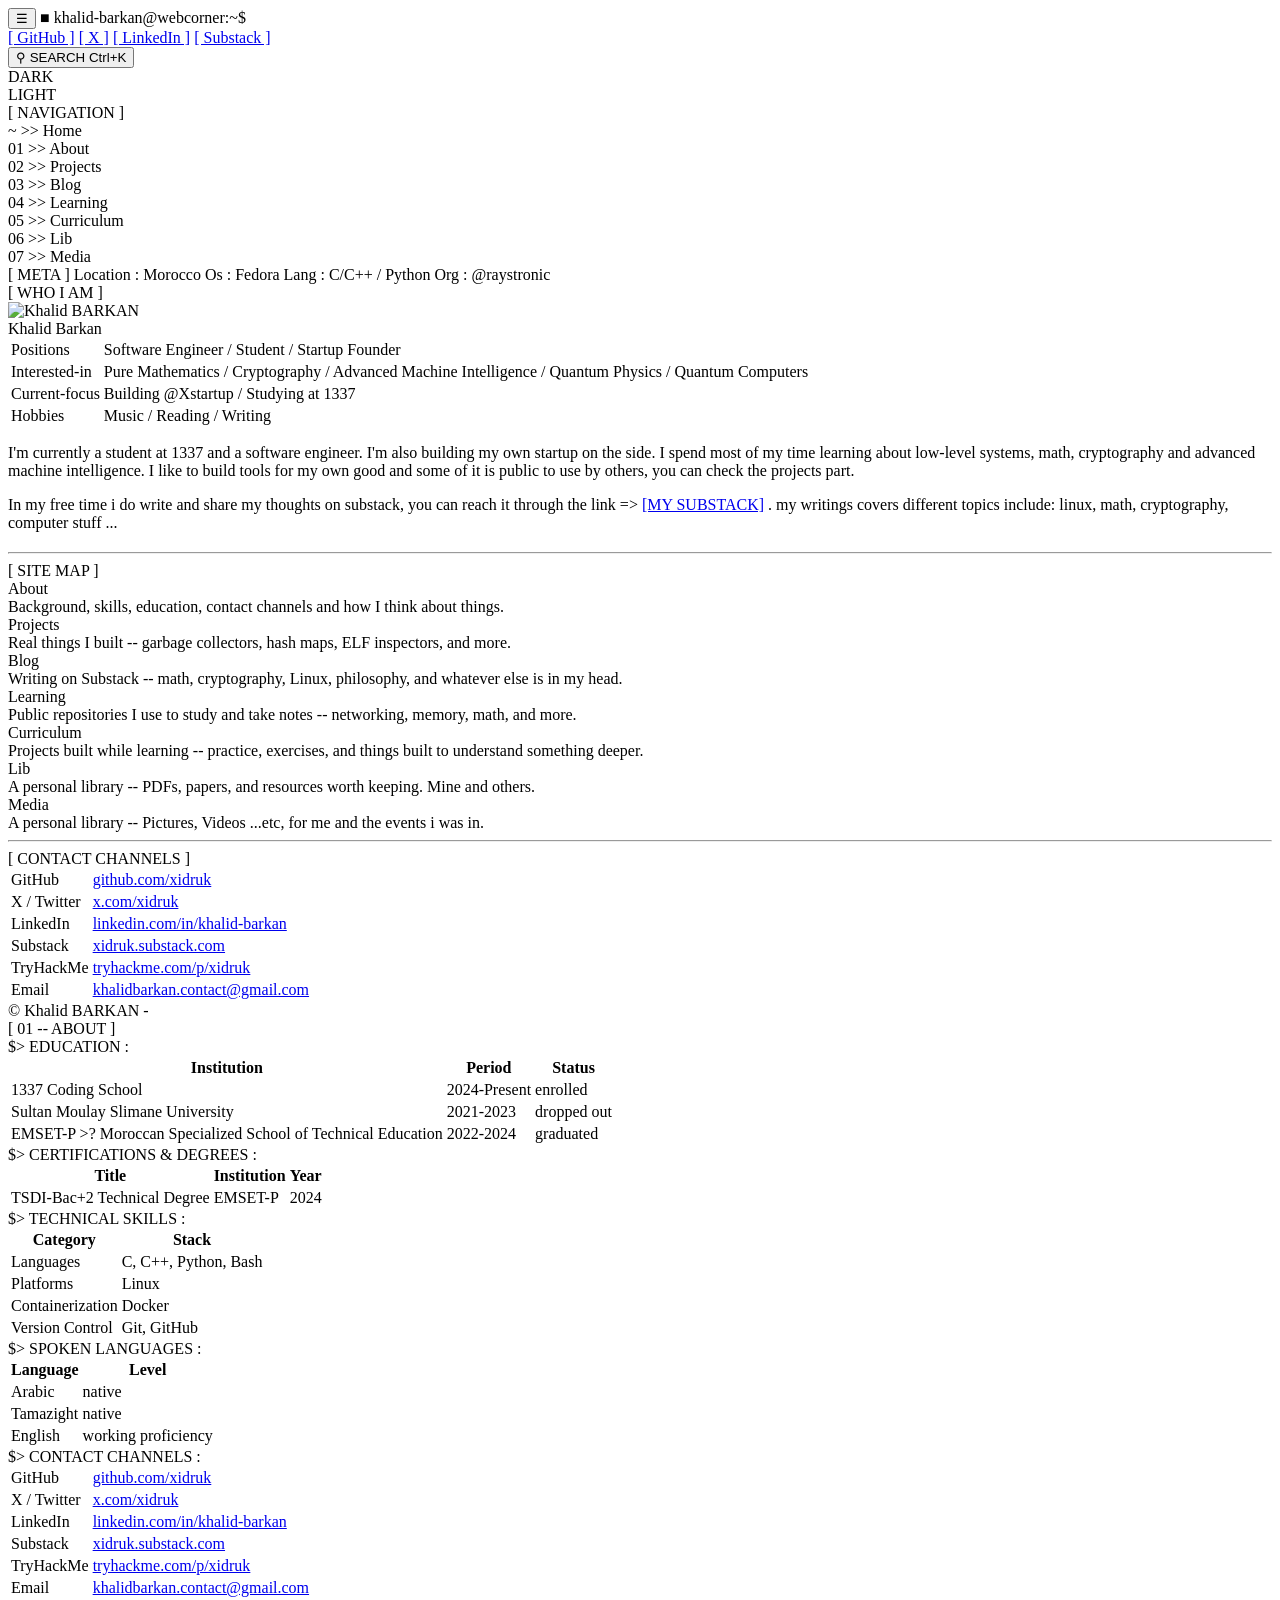
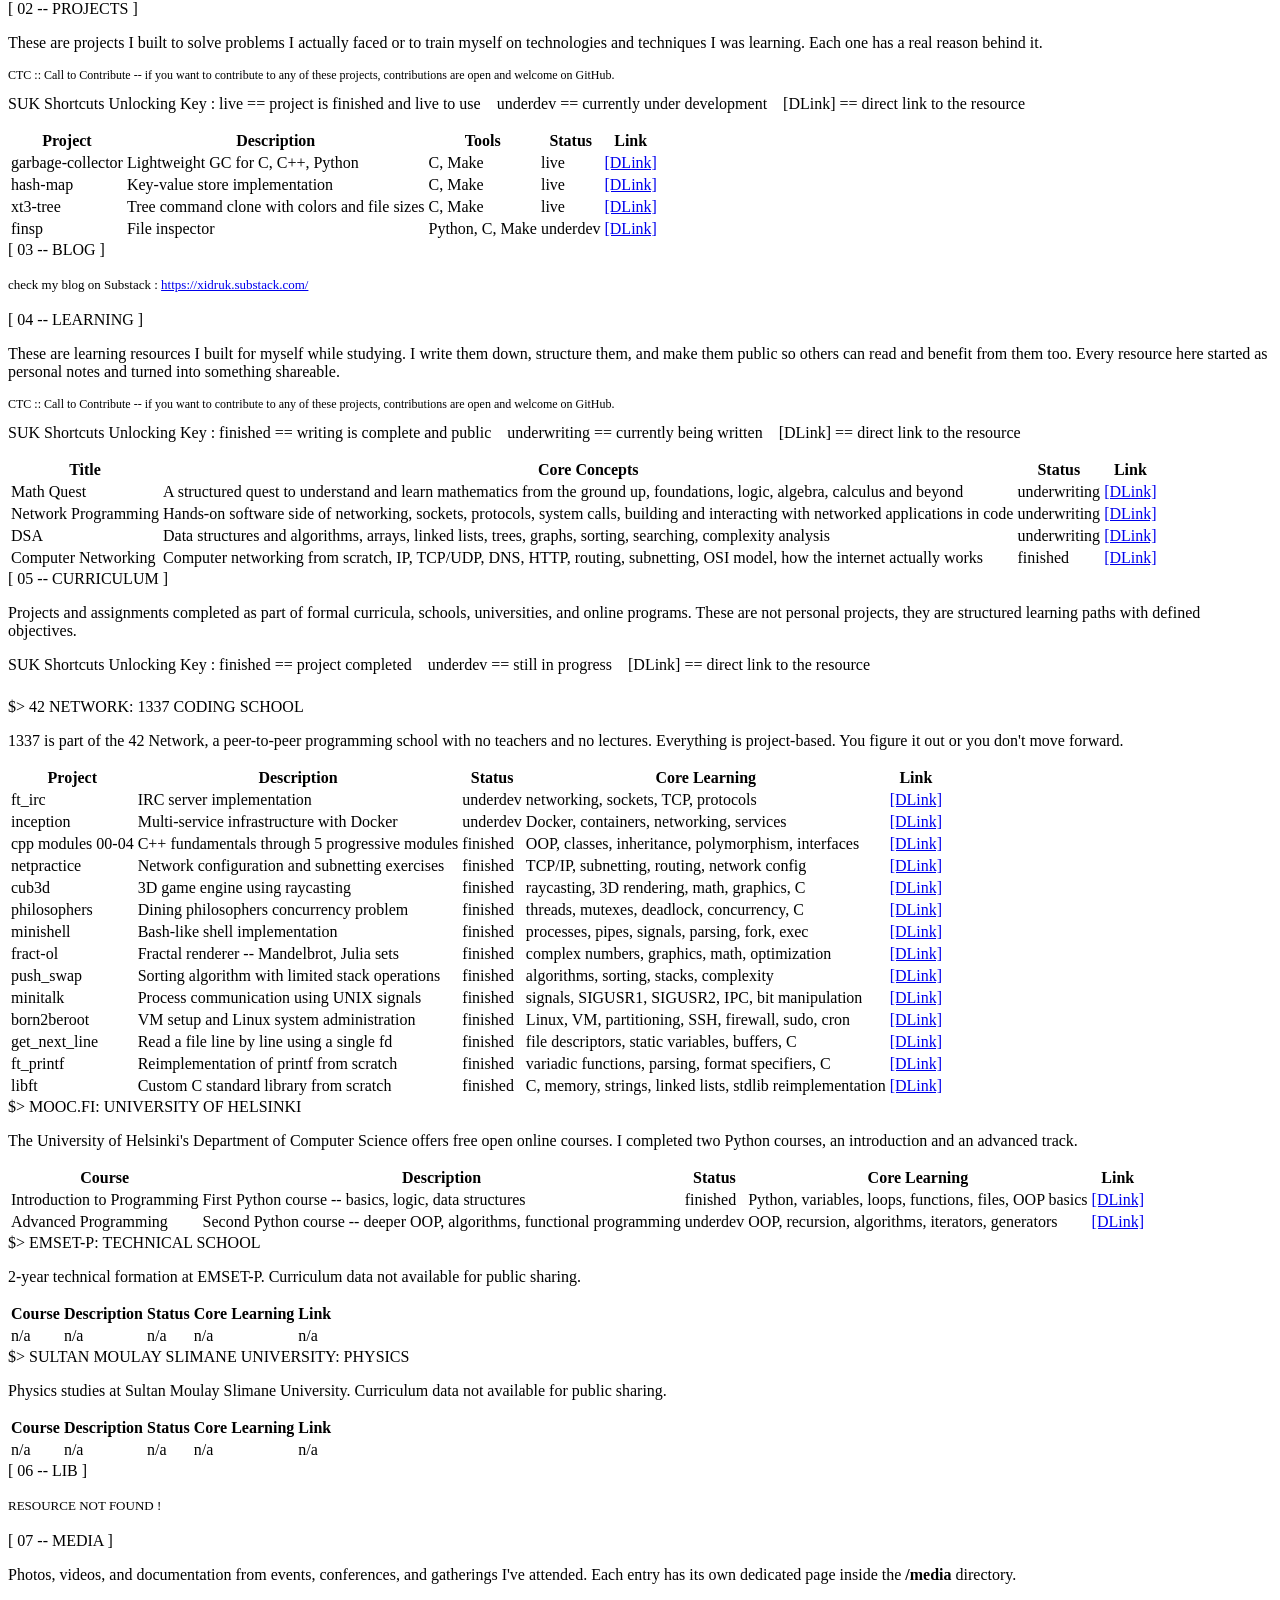
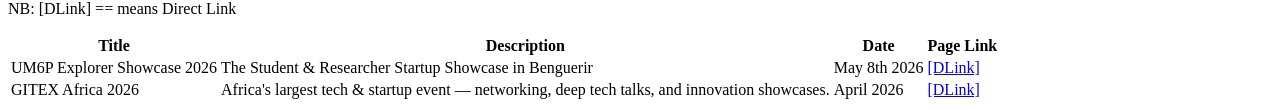
==== index.html @ edad527f "add new entry to the portfolio media section" ====
<!DOCTYPE html>
<html>
<head>
  <meta charset="UTF-8">
  <meta name="viewport" content="width=device-width, initial-scale=1.0">
  <title>Khalid BARKAN</title>
  <link rel="stylesheet" href="front_logic/styles.css">
</head>
<body>

  <div id="topbar">
    <div id="topbar-left">
      <button id="sidebar-toggle" aria-label="Toggle navigation">&#9776;</button>
      <span>&#9632;</span>
      khalid-barkan@webcorner:~$
    </div>
    <div id="topbar-right">
      <div id="social-links">
        <a href="https://github.com/xidruk" target="_blank">[ GitHub ]</a>
        <a href="https://x.com/xidruk" target="_blank">[ X ]</a>
        <a href="https://www.linkedin.com/in/khalid-barkan-36a628365/" target="_blank">[ LinkedIn ]</a>
        <a href="https://xidruk.substack.com/" target="_blank">[ Substack ]</a>
      </div>
      <button id="search-trigger" title="Search (Ctrl+K)">
        &#9906; SEARCH <span class="search-kbd">Ctrl+K</span>
      </button>
      <div class="theme-switch-wrap" title="Toggle light / dark" id="theme-switch-track">
        <span class="switch-label-dark">DARK</span>
        <div class="switch-track">
          <div class="switch-knob"></div>
        </div>
        <span class="switch-label-light">LIGHT</span>
      </div>
    </div>
  </div>

  <div id="layout">

    <div id="sidebar">
      <div id="sidebar-title">[ NAVIGATION ]</div>
      <div class="toc-item-wrap">
        <a class="toc-nav-link toc-home-link" data-page="home">~ &gt;&gt; Home</a>
      </div>
      <div class="toc-item-wrap">
        <a class="toc-nav-link" data-page="about">01 &gt;&gt; About</a>
      </div>
      <div class="toc-item-wrap">
        <a class="toc-nav-link" data-page="projects">02 &gt;&gt; Projects</a>
      </div>
      <div class="toc-item-wrap">
        <a class="toc-nav-link" data-page="blog">03 &gt;&gt; Blog</a>
      </div>
      <div class="toc-item-wrap">
        <a class="toc-nav-link" data-page="learning">04 &gt;&gt; Learning</a>
      </div>
      <div class="toc-item-wrap">
        <a class="toc-nav-link" data-page="curriculum">05 &gt;&gt; Curriculum</a>
      </div>
      <div class="toc-item-wrap">
        <a class="toc-nav-link" data-page="lib">06 &gt;&gt; Lib</a>
      </div>
      <div class="toc-item-wrap">
        <a class="toc-nav-link" data-page="media">07 &gt;&gt; Media</a>
      </div>
      <span class="toc-status">[ META ]</span>
      <span class="toc-meta-item">Location : Morocco</span>
      <span class="toc-meta-item">Os : Fedora</span>
      <span class="toc-meta-item">Lang : C/C++ / Python</span>
      <span class="toc-meta-item">Org : @raystronic</span>
    </div>

    <div id="main">

      <div class="page hidden" id="page-home">

        <div class="section-label">[ WHO I AM ]</div>
        <div class="home-bio-row">
          <div class="home-pic-wrap">
            <img src="front_logic/my_pic.png" alt="Khalid BARKAN">
          </div>
          <div class="home-identity">
            <div class="home-identity-name">Khalid Barkan</div>
            <table class="identity-table">
              <tr>
                <td>Positions</td>
                <td>Software Engineer / Student / Startup Founder</td>
              </tr>
              <tr>
                <td>Interested-in</td>
                <td>Pure Mathematics / Cryptography / Advanced Machine Intelligence / Quantum Physics / Quantum Computers</td>
              </tr>
              <tr>
                <td>Current-focus</td>
                <td>Building @Xstartup / Studying at 1337</td>
              </tr>
              <tr>
                <td>Hobbies</td>
                <td>Music / Reading / Writing</td>
              </tr>
            </table>
          </div>
        </div>

        <div class="home-bio-text" style="margin-bottom: 20px;">
          <p>
          I'm currently a student at 1337 and a software engineer. I'm also building my own startup on the side. 
          I spend most of my time learning about low-level systems, math, cryptography and advanced machine intelligence. 
          I like to build tools for my own good and some of it is public to use by others, you can check the projects part.
          </p>
          <p style="margin-top: 14px;">
            In my free time i do write and share my thoughts on substack, you can reach it through the link => 
            <a href="https://xidruk.substack.com/" target="_blank">[MY SUBSTACK]</a>
            . my writings covers different topics include: linux, math, cryptography, computer stuff ...
          </p>
        </div>

        <hr>

        <div class="section-label">[ SITE MAP ]</div>
        <div class="home-nav-grid">
          <div class="home-nav-card" data-page="about">
            <div class="home-nav-card-title">About</div>
            <div class="home-nav-card-desc">Background, skills, education, contact channels and how I think about things.</div>
          </div>
          <div class="home-nav-card" data-page="projects">
            <div class="home-nav-card-title">Projects</div>
            <div class="home-nav-card-desc">Real things I built -- garbage collectors, hash maps, ELF inspectors, and more.</div>
          </div>
          <div class="home-nav-card" data-page="blog">
            <div class="home-nav-card-title">Blog</div>
            <div class="home-nav-card-desc">Writing on Substack -- math, cryptography, Linux, philosophy, and whatever else is in my head.</div>
          </div>
          <div class="home-nav-card" data-page="learning">
            <div class="home-nav-card-title">Learning</div>
            <div class="home-nav-card-desc">Public repositories I use to study and take notes -- networking, memory, math, and more.</div>
          </div>
          <div class="home-nav-card" data-page="curriculum">
            <div class="home-nav-card-title">Curriculum</div>
            <div class="home-nav-card-desc">Projects built while learning -- practice, exercises, and things built to understand something deeper.</div>
          </div>
          <div class="home-nav-card" data-page="lib">
            <div class="home-nav-card-title">Lib</div>
            <div class="home-nav-card-desc">A personal library -- PDFs, papers, and resources worth keeping. Mine and others.</div>
          </div>
          <div class="home-nav-card" data-page="media">
            <div class="home-nav-card-title">Media</div>
            <div class="home-nav-card-desc">A personal library -- Pictures, Videos ...etc, for me and the events i was in.</div>
          </div>
        </div>

        <hr>

        <div class="section-label">[ CONTACT CHANNELS ]</div>
        <table class="contact-table">
          <tr>
            <td>GitHub</td>
            <td><a href="https://github.com/xidruk" target="_blank">github.com/xidruk</a></td>
          </tr>
          <tr>
            <td>X / Twitter</td>
            <td><a href="https://x.com/xidruk" target="_blank">x.com/xidruk</a></td>
          </tr>
          <tr>
            <td>LinkedIn</td>
            <td><a href="https://www.linkedin.com/in/khalid-barkan-36a628365/" target="_blank">linkedin.com/in/khalid-barkan</a></td>
          </tr>
          <tr>
            <td>Substack</td>
            <td><a href="https://xidruk.substack.com/" target="_blank">xidruk.substack.com</a></td>
          </tr>
          <tr>
            <td>TryHackMe</td>
            <td><a href="https://tryhackme.com/p/xidruk" target="_blank">tryhackme.com/p/xidruk</a></td>
          </tr>
          <tr>
            <td>Email</td>
            <td><a href="mailto:khalidbarkan.contact@gmail.com">khalidbarkan.contact@gmail.com</a></td>
          </tr>
        </table>

        <div id="footer">
            &copy; Khalid BARKAN - <span id="footer-year"></span>
        </div>

      </div>

      <div class="page hidden" id="page-about">

        <div class="section-label">[ 01 -- ABOUT ]</div>

        <div class="section-label-sub">$> EDUCATION :</div>
        <table class="data-table">
          <thead>
            <tr>
              <th>Institution</th>
              <th>Period</th>
              <th>Status</th>
            </tr>
          </thead>
          <tbody>
            <tr>
              <td>1337 Coding School</td>
              <td>2024-Present</td>
              <td class="status-active">enrolled</td>
            </tr>
            <tr>
              <td>Sultan Moulay Slimane University</td>
              <td>2021-2023</td>
              <td class="status-drop">dropped out</td>
            </tr>
            <tr>
              <td>EMSET-P >? Moroccan Specialized School of Technical Education</td>
              <td>2022-2024</td>
              <td class="status-done">graduated</td>
            </tr>
          </tbody>
        </table>

        <div class="section-label-sub">$> CERTIFICATIONS & DEGREES : </div>
        <table class="data-table">
          <thead>
            <tr>
              <th>Title</th>
              <th>Institution</th>
              <th>Year</th>
            </tr>
          </thead>
          <tbody>
            <tr>
              <td>TSDI-Bac+2 Technical Degree</td>
              <td>EMSET-P</td>
              <td>2024</td>
            </tr>
          </tbody>
        </table>

        <div class="section-label-sub">$> TECHNICAL SKILLS :</div>
        <table class="data-table">
          <thead>
            <tr>
              <th>Category</th>
              <th>Stack</th>
            </tr>
          </thead>
          <tbody>
            <tr>
              <td>Languages</td>
              <td>C, C++, Python, Bash</td>
            </tr>
            <tr>
              <td>Platforms</td>
              <td>Linux</td>
            </tr>
            <tr>
              <td>Containerization</td>
              <td>Docker</td>
            </tr>
            <tr>
              <td>Version Control</td>
              <td>Git, GitHub</td>
            </tr>
          </tbody>
        </table>

        <div class="section-label-sub">$> SPOKEN LANGUAGES :</div>
        <table class="data-table">
          <thead>
            <tr>
              <th>Language</th>
              <th>Level</th>
            </tr>
          </thead>
          <tbody>
            <tr>
              <td>Arabic</td>
              <td>native</td>
            </tr>
            <tr>
              <td>Tamazight</td>
              <td>native</td>
            </tr>
            <tr>
              <td>English</td>
              <td>working proficiency</td>
            </tr>
          </tbody>
        </table>

        <div class="section-label-sub">$> CONTACT CHANNELS :</div>
        <table class="contact-table">
          <tr>
            <td>GitHub</td>
            <td><a href="https://github.com/xidruk" target="_blank">github.com/xidruk</a></td>
          </tr>
          <tr>
            <td>X / Twitter</td>
            <td><a href="https://x.com/xidruk" target="_blank">x.com/xidruk</a></td>
          </tr>
          <tr>
            <td>LinkedIn</td>
            <td><a href="https://www.linkedin.com/in/khalid-barkan-36a628365/" target="_blank">linkedin.com/in/khalid-barkan</a></td>
          </tr>
          <tr>
            <td>Substack</td>
            <td><a href="https://xidruk.substack.com/" target="_blank">xidruk.substack.com</a></td>
          </tr>
          <tr>
            <td>TryHackMe</td>
            <td><a href="https://tryhackme.com/p/xidruk" target="_blank">tryhackme.com/p/xidruk</a></td>
          </tr>
          <tr>
            <td>Email</td>
            <td><a href="mailto:khalidbarkan.contact@gmail.com">khalidbarkan.contact@gmail.com</a></td>
          </tr>
        </table>

      </div>

      <div class="page hidden" id="page-projects">

        <div class="section-label">[ 02 -- PROJECTS ]</div>

        <div class="home-bio-text" style="margin-bottom: 16px;">
          <p>
            These are projects I built to solve problems I actually faced or to train myself
            on technologies and techniques I was learning. Each one has a real reason behind it.
          </p>
          <p style="margin-top: 10px; color: var(--text-faint); font-size: 12px;">
            CTC :: Call to Contribute -- if you want to contribute to any of these projects,
            contributions are open and welcome on GitHub.
          </p>
          <div class="suk-note">
            <span class="suk-label">SUK</span>
            <span>Shortcuts Unlocking Key :
              <span class="status-live">live</span> == project is finished and live to use &nbsp;&nbsp;
              <span class="status-underdev">underdev</span> == currently under development &nbsp;&nbsp;
              <span class="dlink">[DLink]</span> == direct link to the resource
            </span>
          </div>
        </div>

        <table class="data-table">
          <thead>
            <tr>
              <th>Project</th>
              <th>Description</th>
              <th>Tools</th>
              <th>Status</th>
              <th>Link</th>
            </tr>
          </thead>
          <tbody>
            <tr>
              <td>garbage-collector</td>
              <td>Lightweight GC for C, C++, Python</td>
              <td>C, Make</td>
              <td><span class="status-live">live</span></td>
              <td><a href="#" target="_blank" class="dlink">[DLink]</a></td>
            </tr>
            <tr>
              <td>hash-map</td>
              <td>Key-value store implementation</td>
              <td>C, Make</td>
              <td><span class="status-live">live</span></td>
              <td><a href="#" target="_blank" class="dlink">[DLink]</a></td>
            </tr>
            <tr>
              <td>xt3-tree</td>
              <td>Tree command clone with colors and file sizes</td>
              <td>C, Make</td>
              <td><span class="status-live">live</span></td>
              <td><a href="#" target="_blank" class="dlink">[DLink]</a></td>
            </tr>
            <tr>
              <td>finsp</td>
              <td>File inspector</td>
              <td>Python, C, Make</td>
              <td><span class="status-underdev">underdev</span></td>
              <td><a href="#" target="_blank" class="dlink">[DLink]</a></td>
            </tr>
          </tbody>
        </table>

      </div>

      <div class="page hidden" id="page-blog">
        <div class="section-label">[ 03 -- BLOG ]</div>
        <p style="color: var(--text-muted); font-size: 13px; line-height: 2;">check my blog on Substack : <a href="https://xidruk.substack.com/" target="_blank" >https://xidruk.substack.com/</a></p>
      </div>

      <div class="page hidden" id="page-learning">

        <div class="section-label">[ 04 -- LEARNING ]</div>

        <div class="home-bio-text" style="margin-bottom: 16px;">
          <p>
            These are learning resources I built for myself while studying. I write them down,
            structure them, and make them public so others can read and benefit from them too.
            Every resource here started as personal notes and turned into something shareable.
          </p>
          <p style="margin-top: 10px; color: var(--text-faint); font-size: 12px;">
            CTC :: Call to Contribute -- if you want to contribute to any of these projects,
            contributions are open and welcome on GitHub.
          </p>
          <div class="suk-note">
            <span class="suk-label">SUK</span>
            <span>Shortcuts Unlocking Key :
              <span class="status-live">finished</span> == writing is complete and public &nbsp;&nbsp;
              <span class="status-underdev">underwriting</span> == currently being written &nbsp;&nbsp;
              <span class="dlink">[DLink]</span> == direct link to the resource
            </span>
          </div>
        </div>

        <table class="data-table">
          <thead>
            <tr>
              <th>Title</th>
              <th>Core Concepts</th>
              <th>Status</th>
              <th>Link</th>
            </tr>
          </thead>
          <tbody>
            <tr>
              <td>Math Quest</td>
              <td>A structured quest to understand and learn mathematics from the ground up, foundations, logic, algebra, calculus and beyond</td>
              <td><span class="status-underdev">underwriting</span></td>
              <td><a href="https://github.com/xidruk/" target="_blank" class="dlink">[DLink]</a></td>
            </tr>
            <tr>
              <td>Network Programming</td>
              <td>Hands-on software side of networking, sockets, protocols, system calls, building and interacting with networked applications in code</td>
              <td><span class="status-underdev">underwriting</span></td>
              <td><a href="https://github.com/xidruk/" target="_blank" class="dlink">[DLink]</a></td>
            </tr>
            <tr>
              <td>DSA</td>
              <td>Data structures and algorithms, arrays, linked lists, trees, graphs, sorting, searching, complexity analysis</td>
              <td><span class="status-underdev">underwriting</span></td>
              <td><a href="https://github.com/xidruk/" target="_blank" class="dlink">[DLink]</a></td>
            </tr>
            <tr>
              <td>Computer Networking</td>
              <td>Computer networking from scratch, IP, TCP/UDP, DNS, HTTP, routing, subnetting, OSI model, how the internet actually works</td>
              <td><span class="status-live">finished</span></td>
              <td><a href="https://github.com/xidruk/computer-networking" target="_blank" class="dlink">[DLink]</a></td>
            </tr>
          </tbody>
        </table>

      </div>

      <div class="page hidden" id="page-curriculum">

        <div class="section-label">[ 05 -- CURRICULUM ]</div>

      <div class="home-bio-text" style="margin-bottom: 24px;">
        <p>
          Projects and assignments completed as part of formal curricula, schools, universities, and online programs.
          These are not personal projects, they are structured learning paths with defined objectives.
        </p>
        <div class="suk-note">
          <span class="suk-label">SUK</span>
          <span>Shortcuts Unlocking Key :
            <span class="status-live">finished</span> == project completed &nbsp;&nbsp;
            <span class="status-underdev">underdev</span> == still in progress &nbsp;&nbsp;
            <span class="dlink">[DLink]</span> == direct link to the resource
          </span>
        </div>
      </div>

        <div class="section-label-sub">$> 42 NETWORK: 1337 CODING SCHOOL </div>
        <div class="home-bio-text" style="margin-bottom: 12px;">
          <p>
            1337 is part of the 42 Network, a peer-to-peer programming school with no teachers and no lectures.
            Everything is project-based. You figure it out or you don't move forward.
          </p>
        </div>
        <table class="data-table">
          <thead>
            <tr>
              <th>Project</th>
              <th>Description</th>
              <th>Status</th>
              <th>Core Learning</th>
              <th>Link</th>
            </tr>
          </thead>
          <tbody>
            <tr>
              <td>ft_irc</td>
              <td>IRC server implementation</td>
              <td><span class="status-underdev">underdev</span></td>
              <td>networking, sockets, TCP, protocols</td>
              <td><a href="https://github.com/xidruk/" target="_blank">[DLink]</a></td>
            </tr>
            <tr>
              <td>inception</td>
              <td>Multi-service infrastructure with Docker</td>
              <td><span class="status-underdev">underdev</span></td>
              <td>Docker, containers, networking, services</td>
              <td><a href="https://github.com/xidruk/" target="_blank">[DLink]</a></td>
            </tr>
            <tr>
              <td>cpp modules 00-04</td>
              <td>C++ fundamentals through 5 progressive modules</td>
              <td><span class="status-live">finished</span></td>
              <td>OOP, classes, inheritance, polymorphism, interfaces</td>
              <td><a href="https://github.com/xidruk/" target="_blank">[DLink]</a></td>
            </tr>
            <tr>
              <td>netpractice</td>
              <td>Network configuration and subnetting exercises</td>
              <td><span class="status-live">finished</span></td>
              <td>TCP/IP, subnetting, routing, network config</td>
              <td><a href="https://github.com/xidruk/" target="_blank">[DLink]</a></td>
            </tr>
            <tr>
              <td>cub3d</td>
              <td>3D game engine using raycasting</td>
              <td><span class="status-live">finished</span></td>
              <td>raycasting, 3D rendering, math, graphics, C</td>
              <td><a href="https://github.com/xidruk/" target="_blank">[DLink]</a></td>
            </tr>
            <tr>
              <td>philosophers</td>
              <td>Dining philosophers concurrency problem</td>
              <td><span class="status-live">finished</span></td>
              <td>threads, mutexes, deadlock, concurrency, C</td>
              <td><a href="https://github.com/xidruk/" target="_blank">[DLink]</a></td>
            </tr>
            <tr>
              <td>minishell</td>
              <td>Bash-like shell implementation</td>
              <td><span class="status-live">finished</span></td>
              <td>processes, pipes, signals, parsing, fork, exec</td>
              <td><a href="https://github.com/xidruk/" target="_blank">[DLink]</a></td>
            </tr>
            <tr>
              <td>fract-ol</td>
              <td>Fractal renderer -- Mandelbrot, Julia sets</td>
              <td><span class="status-live">finished</span></td>
              <td>complex numbers, graphics, math, optimization</td>
              <td><a href="https://github.com/xidruk/" target="_blank">[DLink]</a></td>
            </tr>
            <tr>
              <td>push_swap</td>
              <td>Sorting algorithm with limited stack operations</td>
              <td><span class="status-live">finished</span></td>
              <td>algorithms, sorting, stacks, complexity</td>
              <td><a href="https://github.com/xidruk/" target="_blank">[DLink]</a></td>
            </tr>
            <tr>
              <td>minitalk</td>
              <td>Process communication using UNIX signals</td>
              <td><span class="status-live">finished</span></td>
              <td>signals, SIGUSR1, SIGUSR2, IPC, bit manipulation</td>
              <td><a href="https://github.com/xidruk/" target="_blank">[DLink]</a></td>
            </tr>
            <tr>
              <td>born2beroot</td>
              <td>VM setup and Linux system administration</td>
              <td><span class="status-live">finished</span></td>
              <td>Linux, VM, partitioning, SSH, firewall, sudo, cron</td>
              <td><a href="https://github.com/xidruk/" target="_blank">[DLink]</a></td>
            </tr>
            <tr>
              <td>get_next_line</td>
              <td>Read a file line by line using a single fd</td>
              <td><span class="status-live">finished</span></td>
              <td>file descriptors, static variables, buffers, C</td>
              <td><a href="https://github.com/xidruk/" target="_blank">[DLink]</a></td>
            </tr>
            <tr>
              <td>ft_printf</td>
              <td>Reimplementation of printf from scratch</td>
              <td><span class="status-live">finished</span></td>
              <td>variadic functions, parsing, format specifiers, C</td>
              <td><a href="https://github.com/xidruk/" target="_blank">[DLink]</a></td>
            </tr>
            <tr>
              <td>libft</td>
              <td>Custom C standard library from scratch</td>
              <td><span class="status-live">finished</span></td>
              <td>C, memory, strings, linked lists, stdlib reimplementation</td>
              <td><a href="https://github.com/xidruk/" target="_blank">[DLink]</a></td>
            </tr>
          </tbody>
        </table>

        <div class="section-label-sub">$> MOOC.FI: UNIVERSITY OF HELSINKI</div>
        <div class="home-bio-text" style="margin-bottom: 12px;">
          <p>
            The University of Helsinki's Department of Computer Science offers free open online courses.
            I completed two Python courses, an introduction and an advanced track.
          </p>
        </div>
        <table class="data-table">
          <thead>
            <tr>
              <th>Course</th>
              <th>Description</th>
              <th>Status</th>
              <th>Core Learning</th>
              <th>Link</th>
            </tr>
          </thead>
          <tbody>
            <tr>
              <td>Introduction to Programming</td>
              <td>First Python course -- basics, logic, data structures</td>
              <td><span class="status-live">finished</span></td>
              <td>Python, variables, loops, functions, files, OOP basics</td>
              <td><a href="https://github.com/xidruk/" target="_blank">[DLink]</a></td>
            </tr>
            <tr>
              <td>Advanced Programming</td>
              <td>Second Python course -- deeper OOP, algorithms, functional programming</td>
              <td><span class="status-underdev">underdev</span></td>
              <td>OOP, recursion, algorithms, iterators, generators</td>
              <td><a href="https://github.com/xidruk/" target="_blank">[DLink]</a></td>
            </tr>
          </tbody>
        </table>

        <div class="section-label-sub">$> EMSET-P: TECHNICAL SCHOOL </div>
        <div class="home-bio-text" style="margin-bottom: 12px;">
          <p>
            2-year technical formation at EMSET-P. Curriculum data not available for public sharing.
          </p>
        </div>
        <table class="data-table">
          <thead>
            <tr>
              <th>Course</th>
              <th>Description</th>
              <th>Status</th>
              <th>Core Learning</th>
              <th>Link</th>
            </tr>
          </thead>
          <tbody>
            <tr>
              <td class="cell-na">n/a</td>
              <td class="cell-na">n/a</td>
              <td class="cell-na">n/a</td>
              <td class="cell-na">n/a</td>
              <td class="cell-na">n/a</td>
            </tr>
          </tbody>
        </table>

        <div class="section-label-sub">$> SULTAN MOULAY SLIMANE UNIVERSITY: PHYSICS </div>
        <div class="home-bio-text" style="margin-bottom: 12px;">
          <p>
            Physics studies at Sultan Moulay Slimane University. Curriculum data not available for public sharing.
          </p>
        </div>
        <table class="data-table">
          <thead>
            <tr>
              <th>Course</th>
              <th>Description</th>
              <th>Status</th>
              <th>Core Learning</th>
              <th>Link</th>
            </tr>
          </thead>
          <tbody>
            <tr>
              <td class="cell-na">n/a</td>
              <td class="cell-na">n/a</td>
              <td class="cell-na">n/a</td>
              <td class="cell-na">n/a</td>
              <td class="cell-na">n/a</td>
            </tr>
          </tbody>
        </table>

      </div>

      <div class="page hidden" id="page-lib">
        <div class="section-label">[ 06 -- LIB ]</div>
        <p style="color: var(--text-muted); font-size: 13px; line-height: 2;">RESOURCE NOT FOUND !</p>
      </div>
      <div class="page hidden" id="page-media">
        <div class="section-label">[ 07 -- MEDIA ]</div>

        <div class="home-bio-text" style="margin-bottom: 16px;">
          <p>
            Photos, videos, and documentation from events, conferences, and gatherings I've attended.
            Each entry has its own dedicated page inside the <strong>/media</strong> directory.
          </p>
          <div class="suk-note">
            <span class="suk-label">NB: [DLink] == means Direct Link</span>
          </div>
        </div>

        <table class="data-table">
          <thead>
            <tr>
              <th>Title</th>
              <th>Description</th>
              <th>Date</th>
              <th>Page Link</th>
            </tr>
          </thead>
          <tbody>
            <tr>
              <td>UM6P Explorer Showcase 2026</td>
              <td>The Student & Researcher Startup Showcase in Benguerir</td>
              <td>May 8th 2026</td>
              <td><a href="./media/um6p_explorer_2026_showcase/um6p_explorer_2026_showcase.html" class="dlink" target="_blank">[DLink]</a></td>
            </tr>
            <tr>
              <td>GITEX Africa 2026</td>
              <td>Africa's largest tech & startup event — networking, deep tech talks, and innovation showcases.</td>
              <td>April 2026</td>
              <td><a href="./media/gitex_africa_2026.html" class="dlink" target="_blank">[DLink]</a></td>
            </tr>
          </tbody>
        </table>


      </div>

    </div>

  </div>

  <script src="front_logic/app.js"></script>
  <script src="front_logic/lookup_bar.js"></script>
</body>
</html>
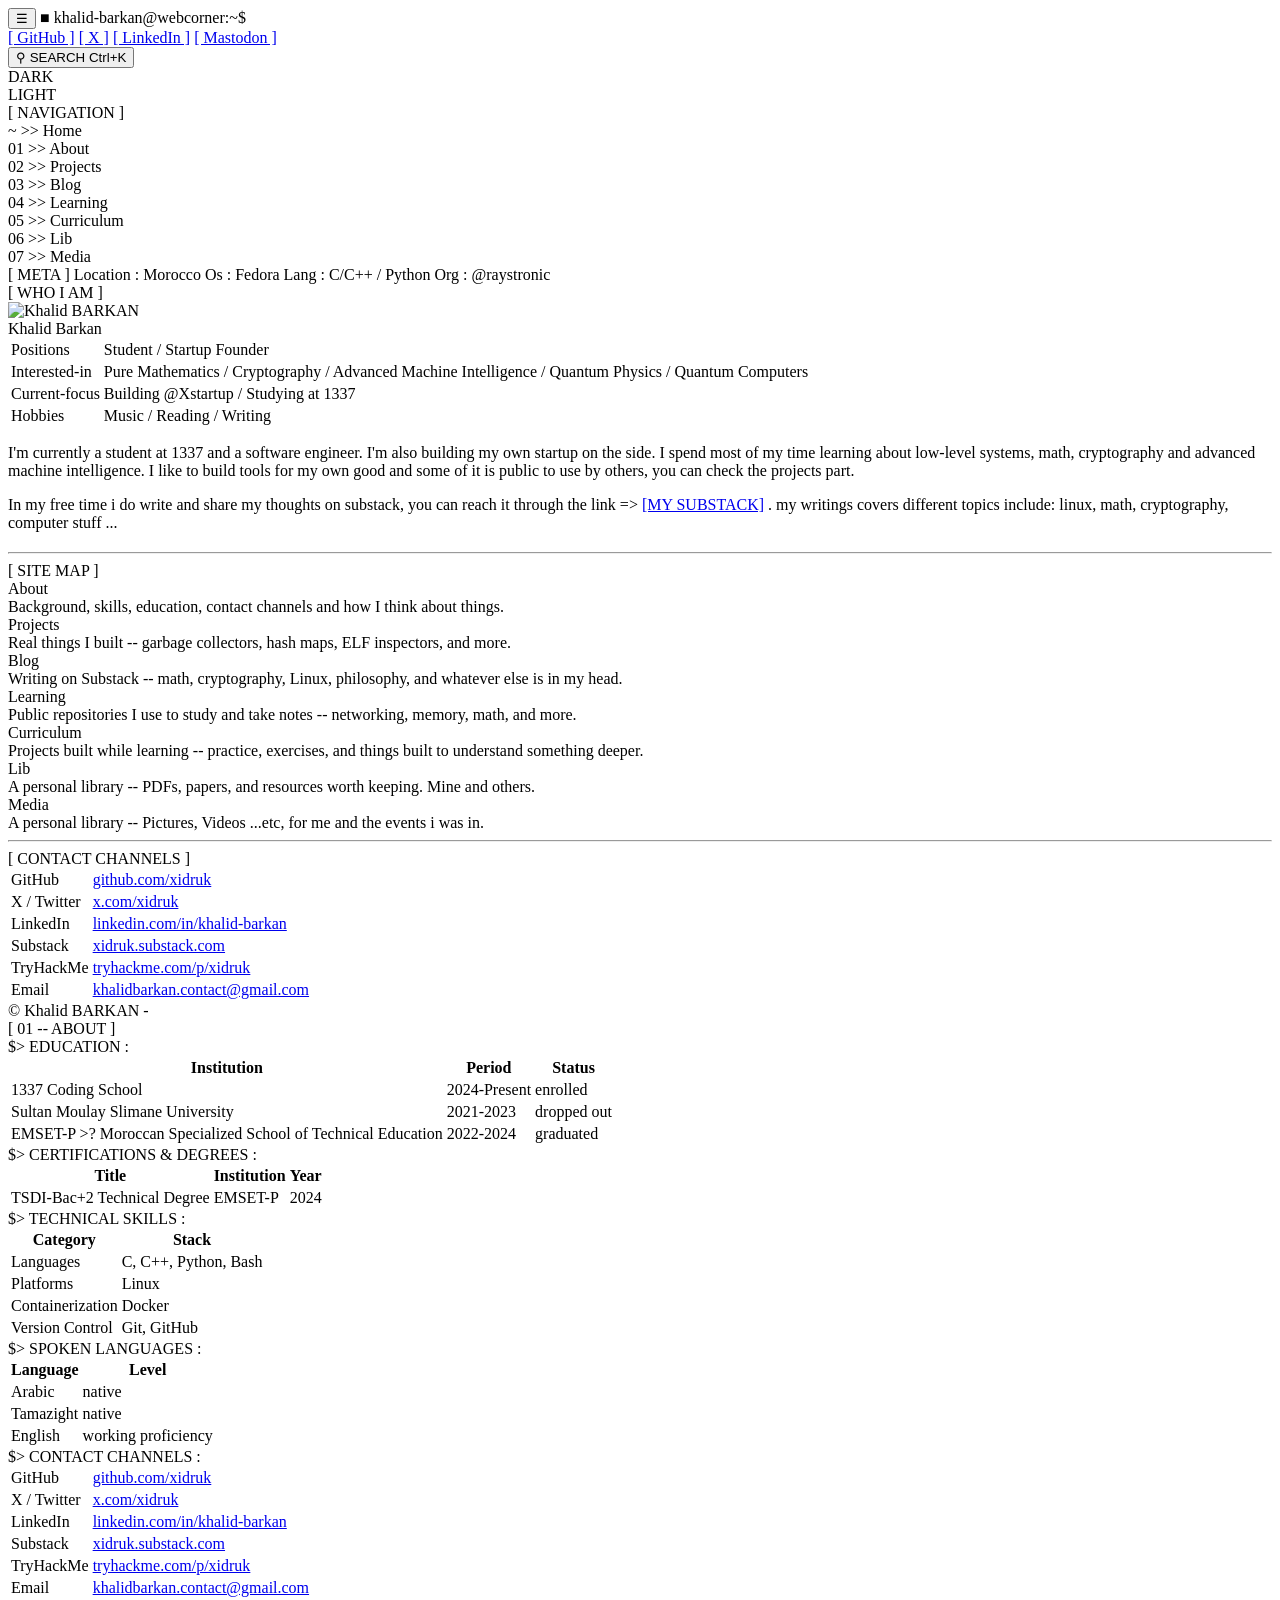
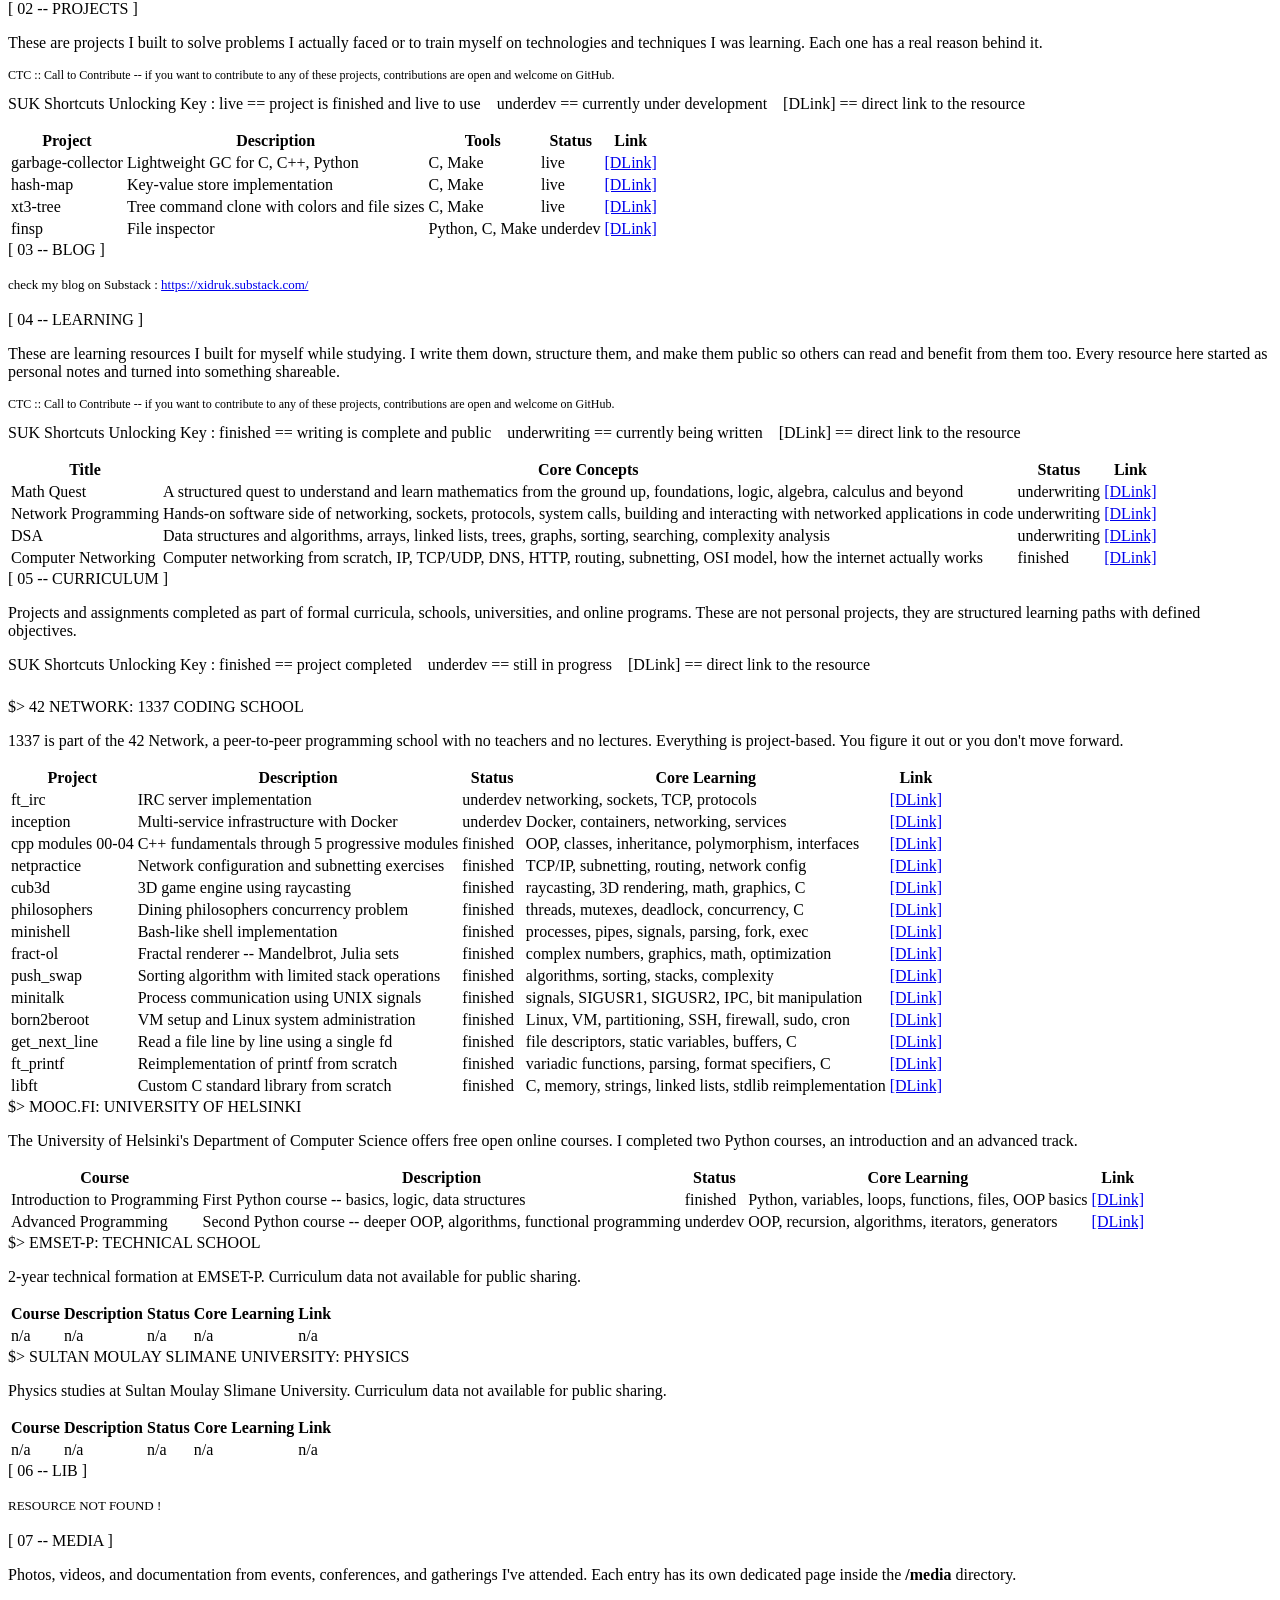
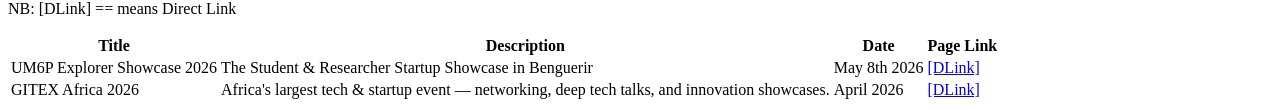
==== commit 2ca9c3d2: "update the social links in my home page portfolio" ====
--- a/index.html
+++ b/index.html
@@ -16,10 +16,10 @@
     </div>
     <div id="topbar-right">
       <div id="social-links">
-        <a href="https://github.com/xidruk" target="_blank">[ GitHub ]</a>
-        <a href="https://x.com/xidruk" target="_blank">[ X ]</a>
-        <a href="https://www.linkedin.com/in/khalid-barkan-36a628365/" target="_blank">[ LinkedIn ]</a>
-        <a href="https://xidruk.substack.com/" target="_blank">[ Substack ]</a>
+        <a href="https://github.com/0xtbarkan" target="_blank">[ GitHub ]</a>
+        <a href="https://x.com/0xtbarkan" target="_blank">[ X ]</a>
+        <a href="https://www.linkedin.com/in/khalid-barkan/" target="_blank">[ LinkedIn ]</a>
+        <a href="https://mastodon.social/@barkan" target="_blank">[ Mastodon ]</a>
       </div>
       <button id="search-trigger" title="Search (Ctrl+K)">
         &#9906; SEARCH <span class="search-kbd">Ctrl+K</span>
@@ -83,7 +83,7 @@
             <table class="identity-table">
               <tr>
                 <td>Positions</td>
-                <td>Software Engineer / Student / Startup Founder</td>
+                <td>Student / Startup Founder</td>
               </tr>
               <tr>
                 <td>Interested-in</td>
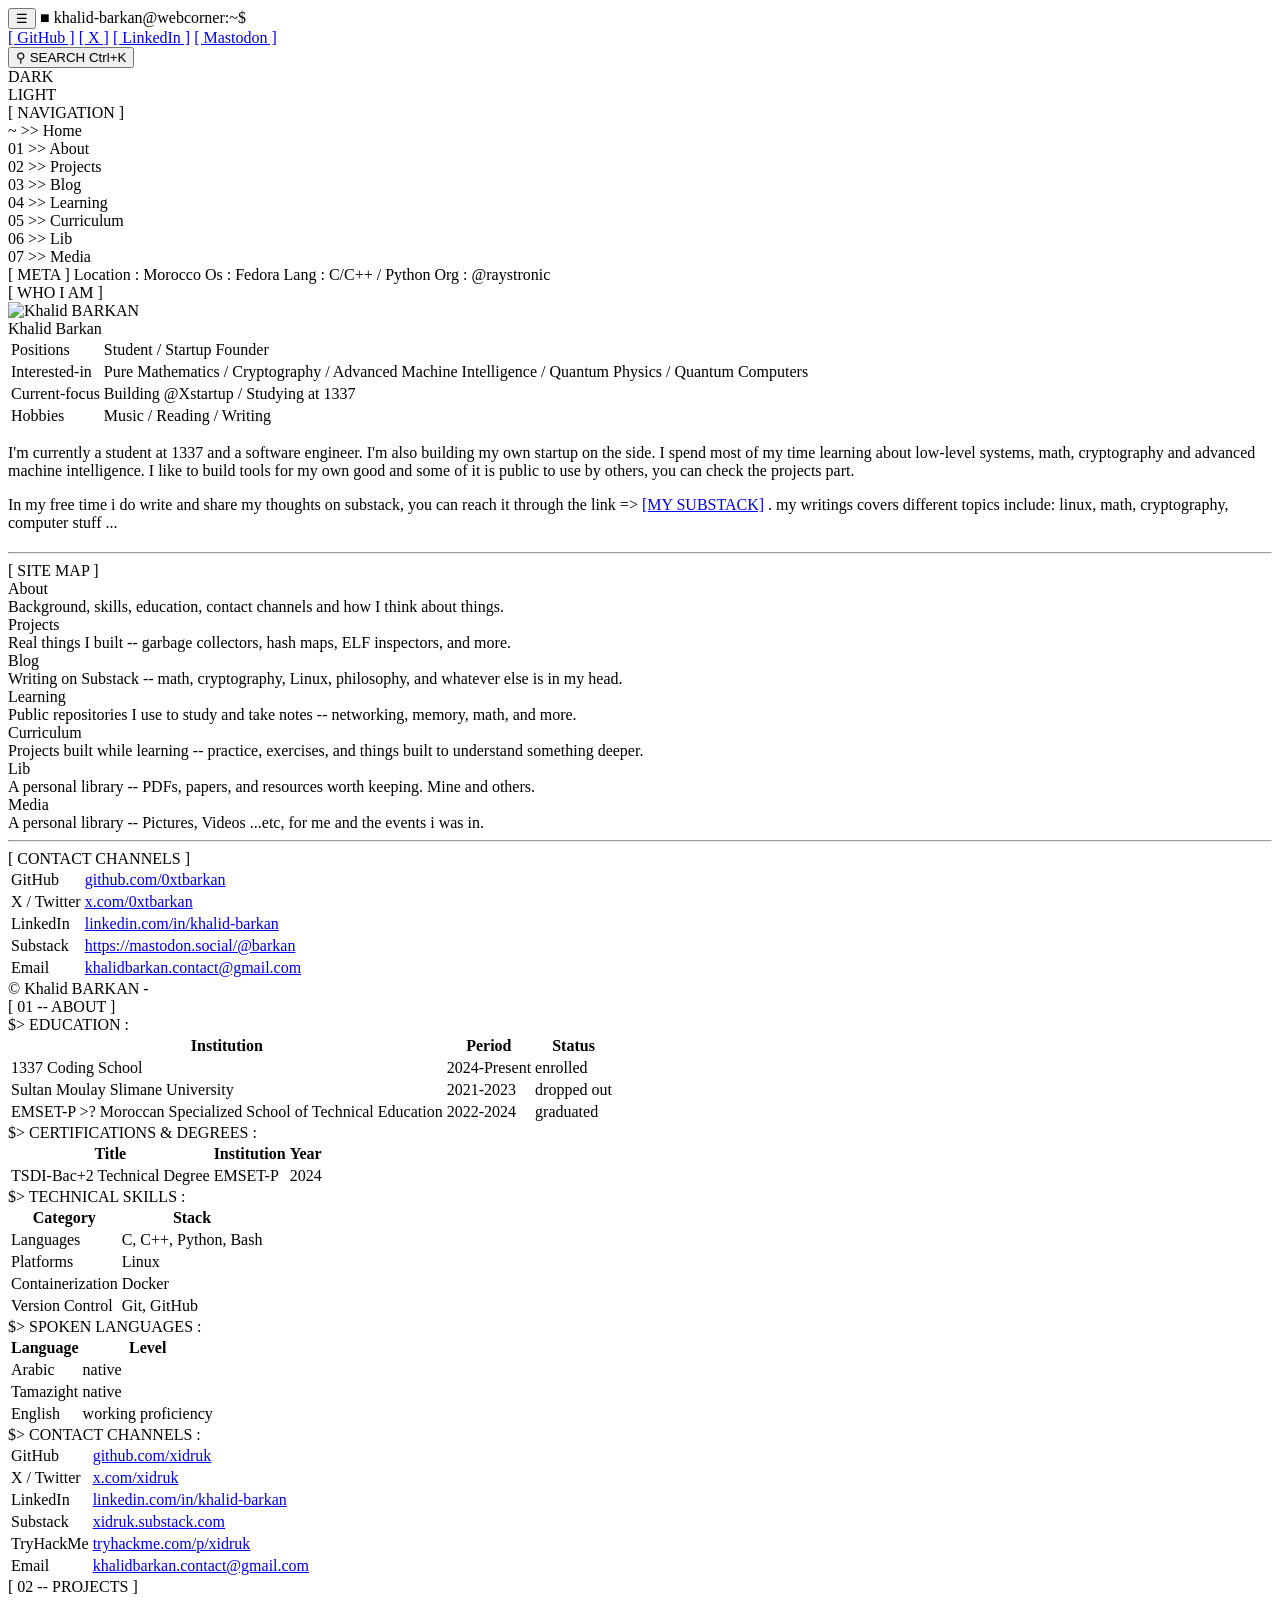
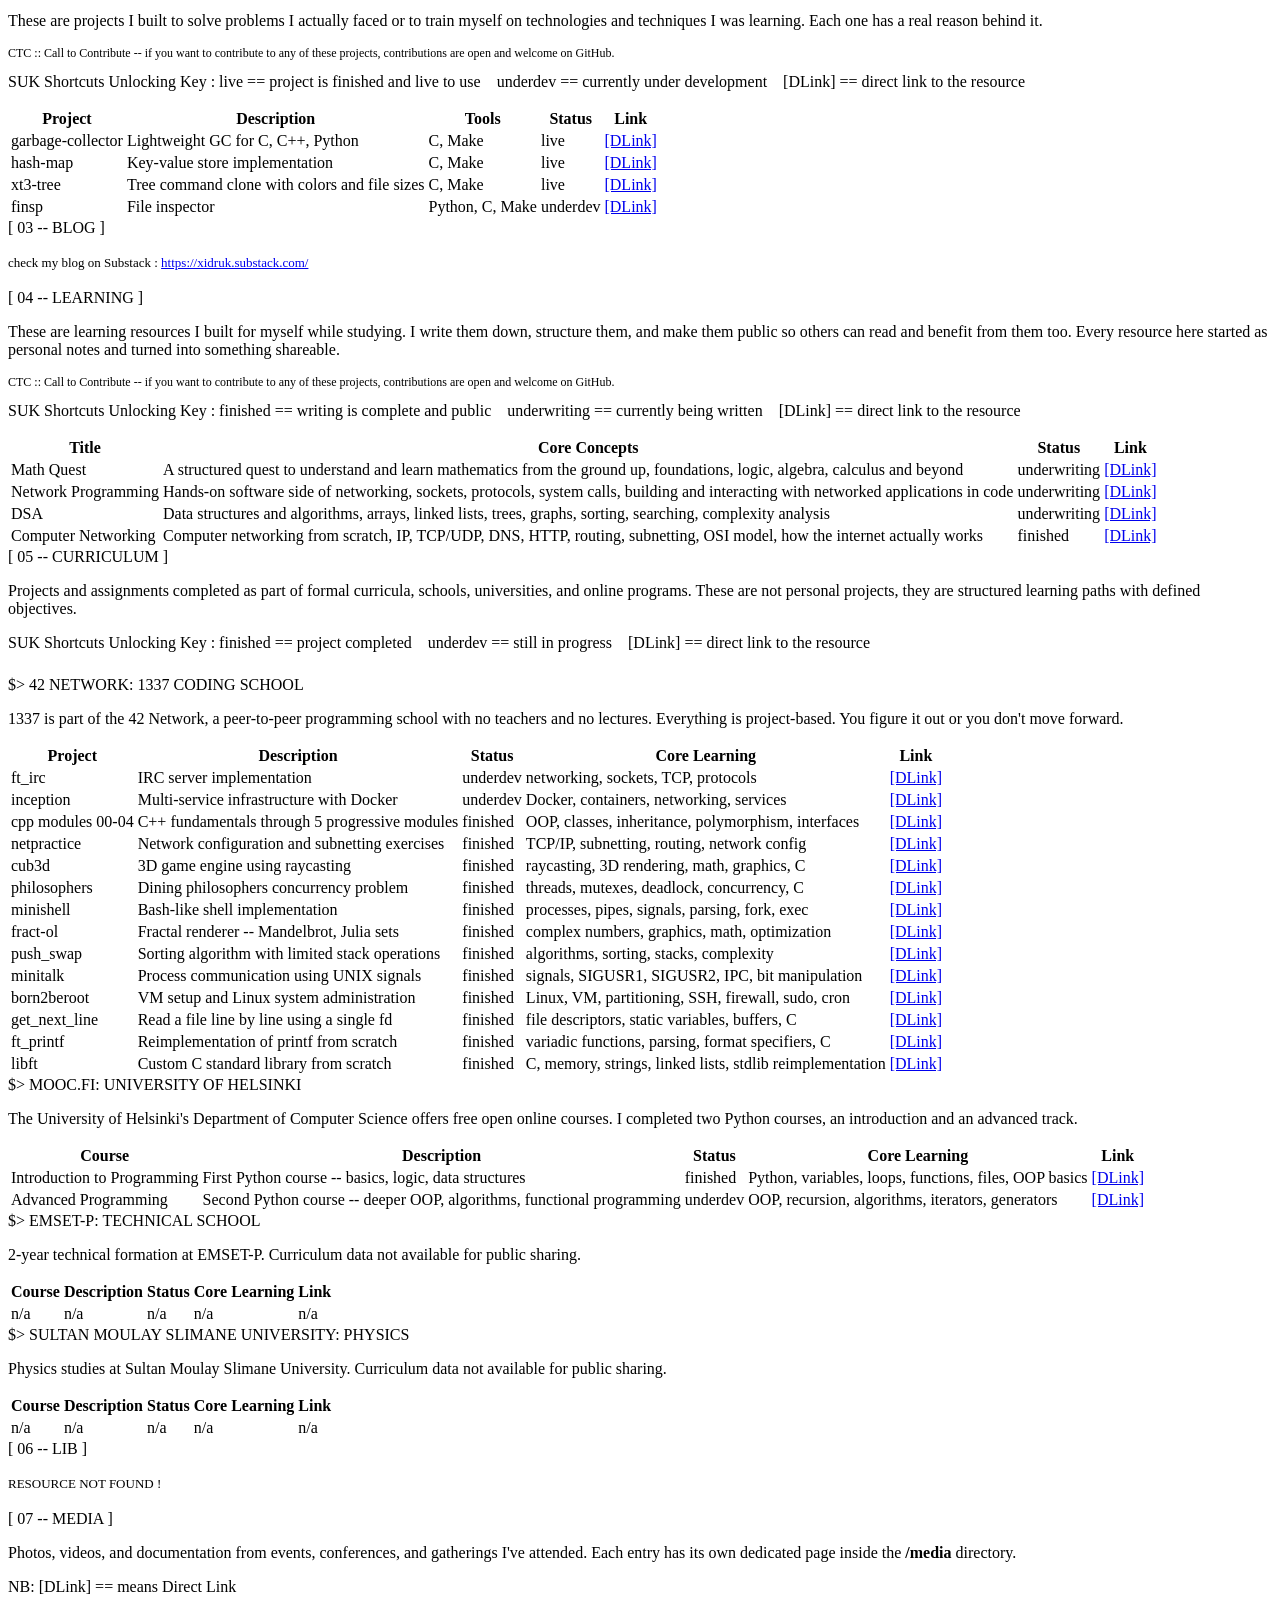
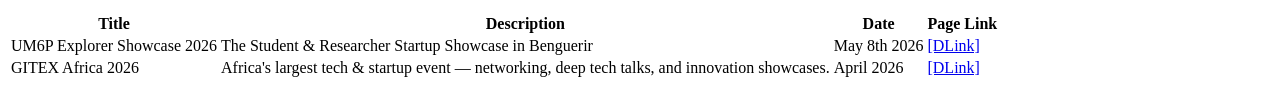
==== commit 9827bb37: "update the social links in my home page portfolio" ====
--- a/index.html
+++ b/index.html
@@ -154,23 +154,19 @@
         <table class="contact-table">
           <tr>
             <td>GitHub</td>
-            <td><a href="https://github.com/xidruk" target="_blank">github.com/xidruk</a></td>
+            <td><a href="https://github.com/0xtbarkan" target="_blank">github.com/0xtbarkan</a></td>
           </tr>
           <tr>
             <td>X / Twitter</td>
-            <td><a href="https://x.com/xidruk" target="_blank">x.com/xidruk</a></td>
+            <td><a href="https://x.com/0xtbarkan" target="_blank">x.com/0xtbarkan</a></td>
           </tr>
           <tr>
             <td>LinkedIn</td>
-            <td><a href="https://www.linkedin.com/in/khalid-barkan-36a628365/" target="_blank">linkedin.com/in/khalid-barkan</a></td>
+            <td><a href="https://www.linkedin.com/in/khalid-barkan/" target="_blank">linkedin.com/in/khalid-barkan</a></td>
           </tr>
           <tr>
             <td>Substack</td>
-            <td><a href="https://xidruk.substack.com/" target="_blank">xidruk.substack.com</a></td>
-          </tr>
-          <tr>
-            <td>TryHackMe</td>
-            <td><a href="https://tryhackme.com/p/xidruk" target="_blank">tryhackme.com/p/xidruk</a></td>
+            <td><a href="https://mastodon.social/@barkan" target="_blank">https://mastodon.social/@barkan</a></td>
           </tr>
           <tr>
             <td>Email</td>
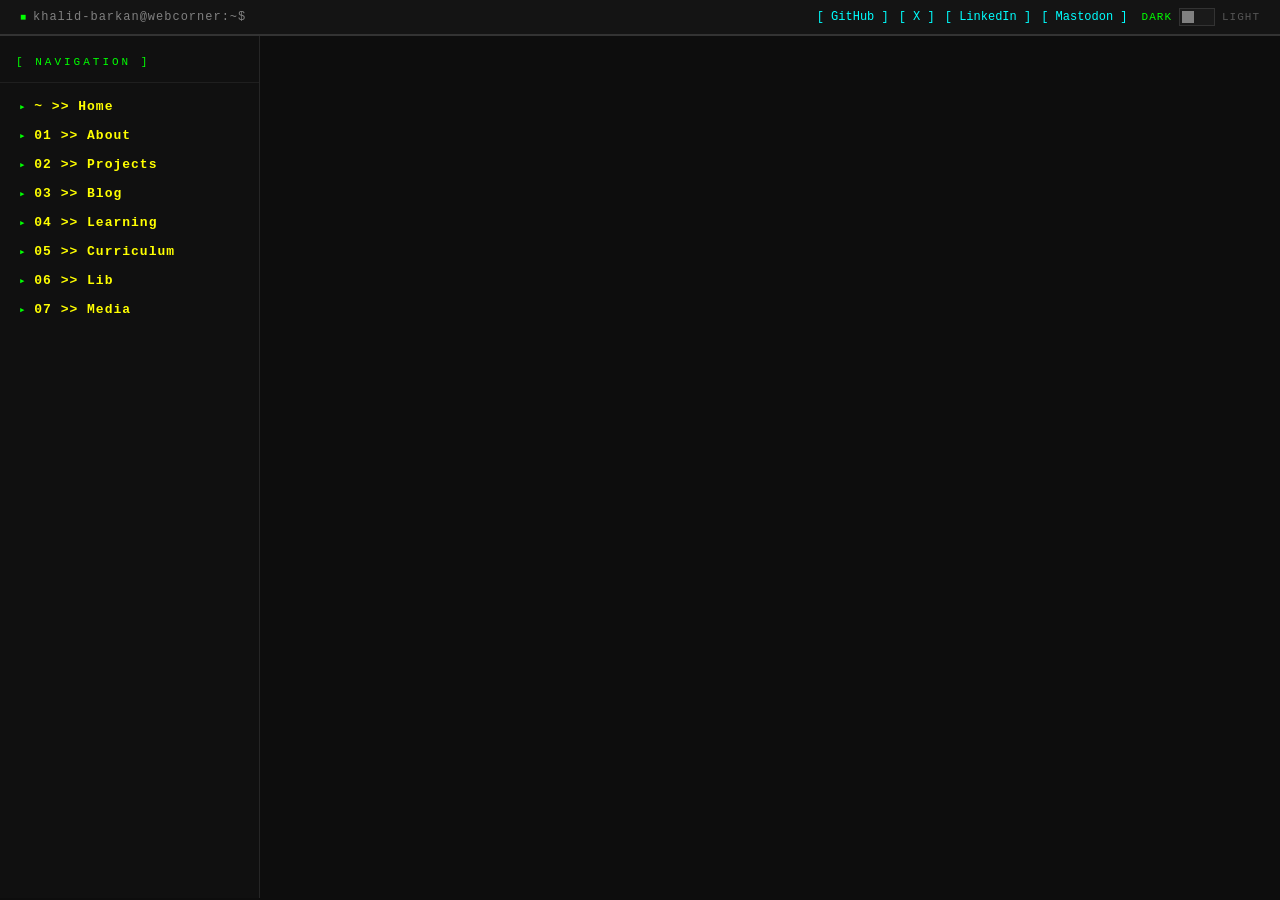
==== commit 9228a013: "." ====
--- a/index.html
+++ b/index.html
@@ -21,9 +21,6 @@
         <a href="https://www.linkedin.com/in/khalid-barkan/" target="_blank">[ LinkedIn ]</a>
         <a href="https://mastodon.social/@barkan" target="_blank">[ Mastodon ]</a>
       </div>
-      <button id="search-trigger" title="Search (Ctrl+K)">
-        &#9906; SEARCH <span class="search-kbd">Ctrl+K</span>
-      </button>
       <div class="theme-switch-wrap" title="Toggle light / dark" id="theme-switch-track">
         <span class="switch-label-dark">DARK</span>
         <div class="switch-track">
@@ -62,11 +59,6 @@
       <div class="toc-item-wrap">
         <a class="toc-nav-link" data-page="media">07 &gt;&gt; Media</a>
       </div>
-      <span class="toc-status">[ META ]</span>
-      <span class="toc-meta-item">Location : Morocco</span>
-      <span class="toc-meta-item">Os : Fedora</span>
-      <span class="toc-meta-item">Lang : C/C++ / Python</span>
-      <span class="toc-meta-item">Org : @raystronic</span>
     </div>
 
     <div id="main">
@@ -726,6 +718,5 @@
   </div>
 
   <script src="front_logic/app.js"></script>
-  <script src="front_logic/lookup_bar.js"></script>
 </body>
-</html>
+</html>
--- a/front_logic/styles.css
+++ b/front_logic/styles.css
@@ -0,0 +1,745 @@
+/*default mode colors => dark mode */
+
+:root {
+  --bg-primary:    #0d0d0d; 
+  --bg-secondary:  #141414;
+  --bg-sidebar:    #101010;
+  --bg-card:       #121212;
+  --bg-hover:      #1a1a1a;
+  --bg-hover2:     #141414;
+
+  --border-1:      #333333;
+  --border-2:      #262626;
+  --border-3:      #1f1f1f;
+
+  --text-primary:  #e5e5e5; 
+  --text-dim:      #c0c0c0; 
+  --text-muted:    #a0a0a0; 
+  --text-faint:    #808080; 
+  --text-ghost:    #555555; 
+
+  --accent-yellow: #ffff00;
+  --accent-cyan:   #00ffff;
+  --accent-green:  #00ff00;
+
+  --scrollbar-track: #0d0d0d;
+  --scrollbar-thumb: #333333;
+}
+
+/*exception mode colors => light mode */
+body.light {
+  --bg-primary:    #f0ede4;
+  --bg-secondary:  #e6e1d6;
+  --bg-sidebar:    #eae5da;
+  --bg-card:       #e8e3d8;
+  --bg-hover:      #ddd8cc;
+  --bg-hover2:     #e0dace;
+
+  --border-1:      #b8b098;
+  --border-2:      #c8c0a8;
+  --border-3:      #c0b898;
+
+  --text-primary:  #1a1a0a;
+  --text-dim:      #3a3828;
+  --text-muted:    #5a5440;
+  --text-faint:    #7a7060;
+  --text-ghost:    #8a8070;
+
+  --accent-yellow: #7a6800;
+  --accent-cyan:   #005868;
+  --accent-green:  #206800;
+
+  --scrollbar-track: #e0dace;
+  --scrollbar-thumb: #b8b098;
+}
+
+/*
+>? RESET [zero out browser defaults]
+*/
+* {
+  margin: 0;
+  padding: 0;
+  box-sizing: border-box;
+}
+
+/*
+>? BASE [body font, background, theme transition]
+*/
+body {
+  background-color: var(--bg-primary);
+  color: var(--text-primary);
+  font-family: "Courier New", Courier, monospace;
+  font-size: 14px;
+  transition: background-color 0.2s ease, color 0.2s ease;
+}
+
+/*
+>? TOPBAR [sticky header bar with links, theme switch]
+*/
+#topbar {
+  background-color: var(--bg-secondary);
+  border-bottom: 2px solid var(--border-1);
+  padding: 8px 20px;
+  display: flex;
+  justify-content: space-between;
+  align-items: center;
+  position: sticky;
+  top: 0;
+  z-index: 100;
+}
+
+#topbar-left {
+  display: flex;
+  align-items: center;
+  gap: 6px;
+  color: var(--text-faint);
+  font-size: 12px;
+  letter-spacing: 1px;
+}
+
+#topbar-left span {
+  color: var(--accent-green);
+  font-size: 10px;
+}
+
+#topbar-right {
+  display: flex;
+  align-items: center;
+  gap: 14px;
+}
+
+#social-links {
+  display: flex;
+  gap: 10px;
+}
+
+#social-links a {
+  color: var(--accent-cyan);
+  text-decoration: none;
+  font-size: 12px;
+}
+
+#social-links a:hover {
+  color: var(--accent-yellow);
+}
+
+/*
+>? THEME SWITCH [the DARK / toggle / LIGHT control in the topbar]
+*/
+.theme-switch-wrap {
+  display: flex;
+  align-items: center;
+  gap: 7px;
+  font-size: 11px;
+  letter-spacing: 1px;
+  cursor: pointer;
+  user-select: none;
+}
+
+.switch-label-dark  { color: var(--accent-green); }
+.switch-label-light { color: var(--text-ghost);   }
+
+body.light .switch-label-dark  { color: var(--text-ghost);   }
+body.light .switch-label-light { color: var(--accent-green); }
+
+.switch-track {
+  width: 36px;
+  height: 18px;
+  background-color: #1a1a1a;
+  border: 1px solid var(--border-1);
+  position: relative;
+  cursor: pointer;
+  transition: background-color 0.2s;
+}
+
+body.light .switch-track {
+  background-color: #c8c0a8;
+}
+
+.switch-knob {
+  position: absolute;
+  top: 2px;
+  left: 2px;
+  width: 12px;
+  height: 12px;
+  background-color: var(--text-faint);
+  transition: left 0.2s, background-color 0.2s;
+}
+
+body.light .switch-knob {
+  left: 20px;
+  background-color: var(--text-muted);
+}
+
+/*
+>? LAYOUT [sidebar + main two-column flex container]
+*/
+#layout {
+  display: flex;
+  min-height: calc(100vh - 38px);
+}
+
+/*
+>? SIDEBAR [fixed left nav column]
+*/
+#sidebar {
+  width: 260px;
+  min-width: 260px;
+  background-color: var(--bg-sidebar);
+  border-right: 1px solid var(--border-2);
+  padding: 20px 0;
+  position: sticky;
+  top: 38px;
+  height: calc(100vh - 38px);
+  overflow-y: auto;
+  overflow-x: hidden;
+}
+
+#sidebar::-webkit-scrollbar       { width: 4px; }
+#sidebar::-webkit-scrollbar-track { background: var(--scrollbar-track); }
+#sidebar::-webkit-scrollbar-thumb { background: var(--scrollbar-thumb); }
+
+#sidebar-title {
+  color: var(--accent-green);
+  font-size: 11px;
+  letter-spacing: 3px;
+  padding: 0 16px 14px 16px;
+  border-bottom: 1px solid var(--border-3);
+  margin-bottom: 10px;
+}
+
+/*
+>? NAV LINKS [sidebar navigation items with active and hover states]
+*/
+.toc-item-wrap { margin-bottom: 2px; }
+
+.toc-nav-link {
+  display: block;
+  color: var(--accent-yellow);
+  text-decoration: none;
+  font-size: 13px;
+  font-weight: bold;
+  padding: 6px 16px;
+  letter-spacing: 1px;
+  border-left: 3px solid transparent;
+  cursor: pointer;
+}
+
+.toc-nav-link::before        { content: "▸ "; color: var(--accent-green); font-size: 11px; }
+.toc-nav-link.active::before { content: "▾ "; color: var(--accent-yellow); }
+
+.toc-nav-link:hover,
+.toc-nav-link.active {
+  color: #ffffff;
+  background-color: var(--bg-hover);
+  border-left-color: var(--accent-yellow);
+}
+
+/*
+>? MAIN AREA [right scrollable content column]
+*/
+#main {
+  flex: 1;
+  padding: 40px 52px;
+  max-width: 800px;
+}
+
+.page        { display: block; }
+.page.hidden { display: none;  }
+
+/*
+>? SHARED COMPONENTS [hr, section label, links, scrollbar, hidden class]
+*/
+hr {
+  border: none;
+  border-top: 1px solid var(--border-3);
+  margin: 28px 0;
+}
+
+.section-label {
+  color: var(--accent-green);
+  font-size: 13px;
+  letter-spacing: 3px;
+  margin-bottom: 14px;
+  font-weight: bold;
+}
+
+a       { color: var(--accent-cyan); text-decoration: none; }
+a:hover { color: var(--accent-yellow); }
+.hidden { display: none; }
+
+::-webkit-scrollbar       { width: 6px; }
+::-webkit-scrollbar-track { background: var(--scrollbar-track); }
+::-webkit-scrollbar-thumb { background: var(--scrollbar-thumb); }
+
+/*
+>? HOME -- BIO ROW [photo + identity table side by side]
+*/
+.home-bio-row {
+  display: flex;
+  gap: 28px;
+  align-items: flex-start;
+  margin-bottom: 20px;
+}
+
+.home-pic-wrap {
+  flex-shrink: 0;
+  border: 2px solid var(--border-1);
+  width: 160px;
+  height: 190px;
+  overflow: hidden;
+  filter: grayscale(30%);
+}
+
+.home-pic-wrap img {
+  width: 100%;
+  height: 100%;
+  object-fit: cover;
+  display: block;
+  filter: contrast(1.05);
+}
+
+.home-identity {
+  display: flex;
+  flex-direction: column;
+  gap: 10px;
+  justify-content: flex-start;
+}
+
+.home-identity-name {
+  color: var(--text-primary);
+  font-size: 18px;
+  font-weight: bold;
+  letter-spacing: 2px;
+  margin-bottom: 6px;
+}
+
+/*
+>? HOME -- IDENTITY TABLE [key: value rows next to the photo]
+*/
+.identity-table { border-collapse: collapse; font-size: 13px; }
+
+.identity-table td {
+  padding: 3px 0;
+  vertical-align: top;
+  line-height: 1.7;
+}
+
+.identity-table td:first-child {
+  color: var(--accent-yellow);
+  white-space: nowrap;
+  padding-right: 14px;
+}
+
+.identity-table td:first-child::after { content: ":"; }
+.identity-table td:last-child { color: var(--text-dim); }
+
+/*
+>? HOME -- BIO TEXT [description paragraphs below the photo block]
+*/
+.home-bio-text {
+  color: var(--text-dim);
+  font-size: 13px;
+  line-height: 2;
+}
+
+.home-bio-text p + p { margin-top: 14px; }
+
+/*
+>? HOME -- SITE MAP GRID [2-column card grid for page navigation]
+*/
+.home-nav-grid {
+  display: grid;
+  grid-template-columns: 1fr 1fr;
+  gap: 12px;
+  margin-top: 4px;
+}
+
+.home-nav-card {
+  border: 1px solid var(--border-1);
+  padding: 14px 16px;
+  cursor: pointer;
+  background-color: var(--bg-card);
+  transition: border-color 0.15s, background-color 0.15s;
+}
+
+.home-nav-card:hover {
+  border-color: var(--accent-cyan);
+  background-color: var(--bg-hover);
+}
+
+.home-nav-card-title {
+  color: var(--accent-cyan);
+  font-size: 13px;
+  font-weight: bold;
+  letter-spacing: 2px;
+  margin-bottom: 6px;
+}
+
+.home-nav-card-title::before { content: "→ "; color: var(--accent-green); }
+
+.home-nav-card-desc {
+  color: var(--text-faint);
+  font-size: 11px;
+  line-height: 1.8;
+}
+
+/*
+>? CONTACT TABLE [key-value table used on home and about pages]
+*/
+.contact-table {
+  border-collapse: collapse;
+  width: 100%;
+  margin-top: 4px;
+  border: 1px solid var(--border-1);
+}
+
+.contact-table tr              { border-bottom: 1px solid var(--border-1); }
+.contact-table tr:last-child   { border-bottom: none; }
+
+.contact-table td {
+  padding: 9px 14px;
+  font-size: 13px;
+  vertical-align: middle;
+  line-height: 1.6;
+  border-right: 1px solid var(--border-1);
+}
+
+.contact-table td:last-child { border-right: none; color: var(--text-dim); }
+
+.contact-table td:first-child {
+  color: var(--accent-yellow);
+  width: 140px;
+  letter-spacing: 1px;
+  font-size: 11px;
+  white-space: nowrap;
+  background-color: var(--bg-sidebar);
+}
+
+.contact-table td:last-child a       { color: var(--accent-cyan); }
+.contact-table td:last-child a:hover { color: var(--accent-yellow); }
+
+/*
+>? DATA TABLE [structured table with header row for about page sections]
+*/
+.data-table {
+  border-collapse: collapse;
+  width: 100%;
+  margin-top: 4px;
+  margin-bottom: 8px;
+  border: 1px solid var(--border-1);
+}
+
+.data-table thead tr { background-color: var(--bg-sidebar); }
+
+.data-table th {
+  padding: 8px 14px;
+  text-align: left;
+  color: var(--accent-green);
+  font-size: 11px;
+  letter-spacing: 2px;
+  border-bottom: 1px solid var(--border-1);
+  border-right: 1px solid var(--border-1);
+  font-weight: bold;
+}
+
+.data-table th:last-child { border-right: none; }
+
+.data-table tbody tr            { border-bottom: 1px solid var(--border-1); }
+.data-table tbody tr:last-child { border-bottom: none; }
+
+.data-table td {
+  padding: 9px 14px;
+  font-size: 13px;
+  color: var(--text-dim);
+  vertical-align: middle;
+  line-height: 1.7;
+  border-right: 1px solid var(--border-1);
+}
+
+.data-table td:last-child  { border-right: none; }
+.data-table td:first-child { color: var(--text-primary); }
+
+.status-active { color: var(--accent-green); }
+.status-done   { color: var(--accent-cyan);  }
+.status-drop   { color: var(--text-muted);   }
+
+/*
+>? FOOTER [bottom of each page]
+*/
+#footer {
+  margin-top: 50px;
+  border-top: 1px solid var(--border-3);
+  padding-top: 18px;
+  color: var(--text-ghost);
+  font-size: 11px;
+  line-height: 2;
+  letter-spacing: 0.5px;
+}
+
+/*
+>? SUB SECTION LABEL [section titles inside pages, one level below page title]
+*/
+.section-label-sub {
+  color: #ff8800;
+  font-size: 12px;
+  letter-spacing: 3px;
+  margin-bottom: 14px;
+  margin-top: 28px;
+  font-weight: bold;
+}
+
+body.light .section-label-sub {
+  color: #884400;
+}
+
+/*
+>? PROJECT STATUS BADGES [colored label badges for project status]
+*/
+.status-live {
+  background-color: #003300;
+  color: var(--accent-green);
+  padding: 2px 8px;
+  font-size: 11px;
+  letter-spacing: 1px;
+  white-space: nowrap;
+  display: inline-block;
+  border: 1px solid var(--accent-green);
+}
+
+.status-underdev {
+  background-color: #332200;
+  color: var(--accent-yellow);
+  padding: 2px 8px;
+  font-size: 11px;
+  letter-spacing: 1px;
+  white-space: nowrap;
+  display: inline-block;
+  border: 1px solid var(--accent-yellow);
+}
+
+body.light .status-live    { background-color: #ccffcc; color: #1a5500; border-color: #206800; }
+body.light .status-underdev { background-color: #fff5cc; color: #664400; border-color: #997700; }
+
+.cell-na {
+  color: #ff3333;
+  font-weight: bold;
+  font-size: 12px;
+  letter-spacing: 1px;
+}
+
+.cell-na::before { content: "✗ "; }
+
+.status-live { /* already in your css */ }
+
+/*
+>? SUK NOTE [shortcuts unlocking key note block]
+*/
+.suk-note {
+  border: 1px solid var(--border-1);
+  padding: 10px 14px;
+  margin-top: 10px;
+  font-size: 12px;
+  color: var(--text-faint);
+  display: flex;
+  gap: 12px;
+  align-items: baseline;
+  background-color: var(--bg-card);
+}
+
+.suk-label {
+  color: var(--accent-yellow);
+  font-weight: bold;
+  letter-spacing: 2px;
+  font-size: 11px;
+  white-space: nowrap;
+  flex-shrink: 0;
+}
+
+/*
+>? DLINK [direct link style]
+*/
+.dlink {
+  color: var(--accent-cyan);
+  letter-spacing: 1px;
+  font-size: 12px;
+}
+
+.dlink:hover { color: var(--accent-yellow); }
+
+/* Custom text selection color */
+::selection {
+  background-color: var(--accent-yellow);
+  color: #000;
+}
+
+/* Flash animation for targeted items */
+@keyframes flash-highlight {
+  0%   { background-color: transparent; }
+  20%  { background-color: rgba(255, 255, 0, 0.3); } /* Yellow tint */
+  100% { background-color: transparent; }
+}
+
+.jump-highlight {
+  animation: flash-highlight 1.5s ease-out;
+  border-radius: 4px;
+}
+
+/*
+>? RESPONSIVE [mobile & tablet breakpoints -- additive only, nothing above is changed]
+*/
+
+/* Hamburger button -- hidden on desktop */
+#sidebar-toggle {
+  display: none;
+  background: none;
+  border: 1px solid var(--border-1);
+  color: var(--text-muted);
+  font-size: 16px;
+  padding: 2px 8px;
+  cursor: pointer;
+  font-family: "Courier New", Courier, monospace;
+  line-height: 1;
+  transition: color 0.15s, border-color 0.15s;
+  flex-shrink: 0;
+}
+
+#sidebar-toggle:hover {
+  color: var(--accent-green);
+  border-color: var(--accent-green);
+}
+
+/* Mobile sidebar overlay backdrop */
+#sidebar-backdrop {
+  display: none;
+  position: fixed;
+  inset: 0;
+  background: rgba(0, 0, 0, 0.6);
+  z-index: 199;
+}
+
+#sidebar-backdrop.active { display: block; }
+
+/* ── Tablet (≤ 900px) ── */
+@media (max-width: 900px) {
+  #main {
+    padding: 28px 24px;
+    max-width: 100%;
+  }
+
+  /* Social links: shorten to just brackets */
+  #social-links a {
+    font-size: 11px;
+  }
+}
+
+/* ── Mobile (≤ 680px) ── */
+@media (max-width: 680px) {
+
+  /* Base font size bump */
+  body { font-size: 16px !important; }
+
+  /* Section labels */
+  .section-label     { font-size: 15px !important; }
+  .section-label-sub { font-size: 14px !important; margin-top: 20px; }
+
+  /* Body / bio text */
+  .home-bio-text p { font-size: 15px !important; line-height: 1.8; }
+
+  /* Identity table */
+  .identity-table            { font-size: 15px !important; }
+  .identity-table td         { display: block; padding: 1px 0; font-size: 15px !important; }
+  .identity-table td:first-child {
+    color: var(--accent-yellow);
+    padding-top: 6px;
+  }
+
+  /* Nav cards */
+  .home-nav-card-title { font-size: 15px !important; }
+  .home-nav-card-desc  { font-size: 14px !important; }
+
+  /* Data tables & contact table */
+  .data-table td,
+  .data-table th    { font-size: 14px !important; }
+  .contact-table td { font-size: 14px !important; }
+
+  /* Sidebar nav links */
+  .toc-nav-link  { font-size: 15px !important; }
+
+  /* Topbar */
+  #topbar-left   { font-size: 14px !important; }
+
+  /* Show hamburger, hide topbar-left label text */
+  #sidebar-toggle { display: inline-flex; align-items: center; }
+  #topbar-left span { display: none; }
+
+  /* Topbar: stack into two rows */
+  #topbar {
+    flex-wrap: wrap;
+    gap: 6px;
+    padding: 8px 12px;
+  }
+
+  #topbar-right {
+    gap: 8px;
+    flex-wrap: wrap;
+  }
+
+  /* Hide social links on very small screens -- they're in the page too */
+  #social-links { display: none; }
+
+  /* Sidebar becomes a slide-in drawer */
+  #sidebar {
+    position: fixed;
+    top: 0;
+    left: -280px;
+    height: 100vh;
+    width: 260px;
+    z-index: 200;
+    transition: left 0.22s ease;
+    border-right: 2px solid var(--border-1);
+  }
+
+  #sidebar.sidebar-open { left: 0; }
+
+  /* Main fills full width */
+  #layout { display: block; }
+  #main {
+    padding: 20px 16px;
+    max-width: 100%;
+    width: 100%;
+  }
+
+  /* Bio row: stack photo above identity table */
+  .home-bio-row {
+    flex-direction: column;
+    align-items: flex-start;
+    gap: 16px;
+  }
+
+  .home-pic-wrap {
+    width: 120px;
+    height: 145px;
+  }
+
+  /* Tables: scroll horizontally instead of overflowing */
+  .data-table,
+  .contact-table {
+    display: block;
+    overflow-x: auto;
+    -webkit-overflow-scrolling: touch;
+    white-space: nowrap;
+  }
+
+  /* But keep body text wrapping normally */
+  .data-table td,
+  .data-table th,
+  .contact-table td {
+    white-space: normal;
+    min-width: 80px;
+  }
+
+  /* Nav grid: single column */
+  .home-nav-grid { grid-template-columns: 1fr !important; }
+
+}
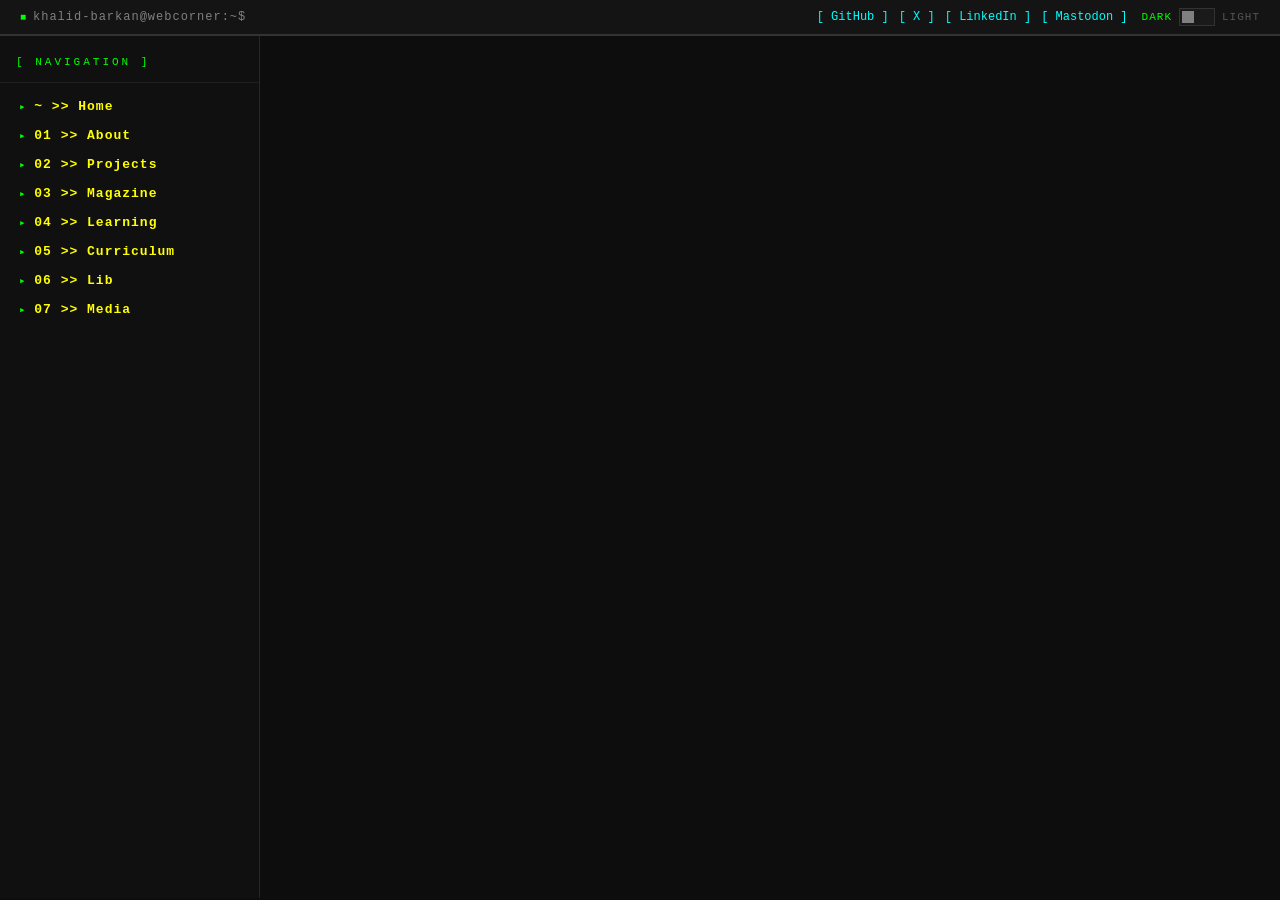
==== commit bfc603e7: "." ====
--- a/index.html
+++ b/index.html
@@ -45,7 +45,7 @@
         <a class="toc-nav-link" data-page="projects">02 &gt;&gt; Projects</a>
       </div>
       <div class="toc-item-wrap">
-        <a class="toc-nav-link" data-page="blog">03 &gt;&gt; Blog</a>
+        <a class="toc-nav-link" data-page="magazine">03 &gt;&gt; Magazine</a>
       </div>
       <div class="toc-item-wrap">
         <a class="toc-nav-link" data-page="learning">04 &gt;&gt; Learning</a>
@@ -68,7 +68,7 @@
         <div class="section-label">[ WHO I AM ]</div>
         <div class="home-bio-row">
           <div class="home-pic-wrap">
-            <img src="front_logic/my_pic.png" alt="Khalid BARKAN">
+            <img src="front_logic/interesting.jpg" alt="Khalid BARKAN">
           </div>
           <div class="home-identity">
             <div class="home-identity-name">Khalid Barkan</div>
@@ -101,7 +101,7 @@
           </p>
           <p style="margin-top: 14px;">
             In my free time i do write and share my thoughts on substack, you can reach it through the link => 
-            <a href="https://xidruk.substack.com/" target="_blank">[MY SUBSTACK]</a>
+            <a href="https://tbarkan.substack.com/" target="_blank">[MY SUBSTACK]</a>
             . my writings covers different topics include: linux, math, cryptography, computer stuff ...
           </p>
         </div>
@@ -118,8 +118,8 @@
             <div class="home-nav-card-title">Projects</div>
             <div class="home-nav-card-desc">Real things I built -- garbage collectors, hash maps, ELF inspectors, and more.</div>
           </div>
-          <div class="home-nav-card" data-page="blog">
-            <div class="home-nav-card-title">Blog</div>
+          <div class="home-nav-card" data-page="magazine">
+            <div class="home-nav-card-title">Magazine</div>
             <div class="home-nav-card-desc">Writing on Substack -- math, cryptography, Linux, philosophy, and whatever else is in my head.</div>
           </div>
           <div class="home-nav-card" data-page="learning">
@@ -290,7 +290,7 @@
           </tr>
           <tr>
             <td>Substack</td>
-            <td><a href="https://xidruk.substack.com/" target="_blank">xidruk.substack.com</a></td>
+            <td><a href="https://tbarkan.substack.com/" target="_blank">tbarkan.substack.com</a></td>
           </tr>
           <tr>
             <td>TryHackMe</td>
@@ -371,9 +371,32 @@
 
       </div>
 
-      <div class="page hidden" id="page-blog">
-        <div class="section-label">[ 03 -- BLOG ]</div>
-        <p style="color: var(--text-muted); font-size: 13px; line-height: 2;">check my blog on Substack : <a href="https://xidruk.substack.com/" target="_blank" >https://xidruk.substack.com/</a></p>
+      <div class="page hidden" id="page-magazine">
+        <div class="section-label">[ 03 -- MAGAZINE ]</div>
+        <p style="color: var(--text-muted); font-size: 13px; line-height: 2; max-width: 780px;">
+          Everything I write off-repo lives here -- essays and notes published on my
+          <a href="https://tbarkan.substack.com/" target="_blank">Substack</a>, spanning
+          <a href="https://tbarkan.substack.com/s/philosophia" target="_blank">Philosophia</a>,
+          <a href="https://tbarkan.substack.com/s/linux-magicus" target="_blank">Linux Magicus</a>,
+          <a href="https://tbarkan.substack.com/s/abstract-machina" target="_blank">Abstract Machina</a> and
+          <a href="https://tbarkan.substack.com/s/quadrivium" target="_blank">Quadrivium</a>.
+          Newest first -- click a title to read the full piece on Substack.
+        </p>
+
+        <table class="data-table" id="magazine-table">
+          <thead>
+            <tr>
+              <th>Title</th>
+              <th>Category</th>
+              <th>Published</th>
+              <th>Platform</th>
+              <th>Link</th>
+            </tr>
+          </thead>
+          <tbody id="magazine-table-body">
+            <tr><td colspan="5" style="color: var(--text-muted);">Loading posts...</td></tr>
+          </tbody>
+        </table>
       </div>
 
       <div class="page hidden" id="page-learning">
@@ -718,5 +741,6 @@
   </div>
 
   <script src="front_logic/app.js"></script>
+  <script src="front_logic/magazine-loader.js"></script>
 </body>
 </html>
